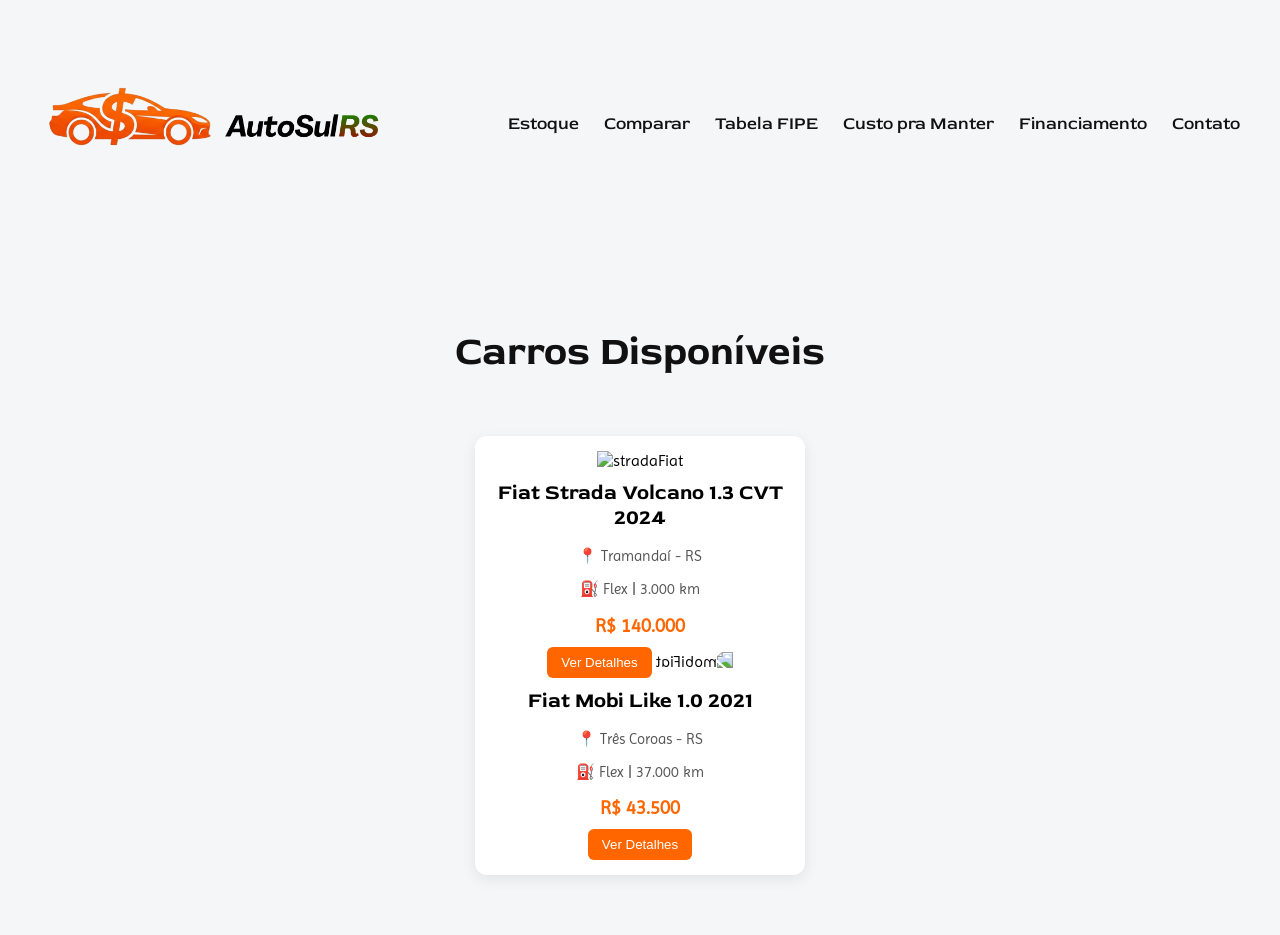
==== Modulo D/Exercicio1_HTML-CSS/estoque.html @ 31c5c865 "Add files via upload" ====
<!DOCTYPE html>
<html lang="pt-br">

<head>
    <meta charset="UTF-8">
    <link rel="stylesheet" href="style.css" />
    <meta name="viewport" content="width=device-width, initial-scale=1.0">
    <title>Estoque - AutoSul RS</title>

</head>

<body>


    <header class="header1">
        <img src="logoAutoSul.png" alt="" width="350px" height="auto" />

        <nav class="naveBar">
            <a href="estoque.html">Estoque</a>
            <a href="comparador.html">Comparar</a>
            <a href="fipe.html">Tabela FIPE</a>
            <a href="custo.html">Custo pra Manter</a>
            <a href="financiar.html">Financiamento</a>
            <a href="contato.html">Contato</a>
        </nav>
         </header>
        <section class="estoq">
        <h1>Carros Disponíveis</h1>

        <div class="container">

            <div class="card">
                <img src="https://encrypted-tbn0.gstatic.com/images?q=tbn:ANd9GcTWNQIZoAokC1V9GrRYMMf9noJxOF2KukaozA&s"
                    alt="stradaFiat" width="400px" height="auto">
                <h2>Fiat Strada Volcano 1.3 CVT 2024</h2>
                <p>📍 Tramandaí - RS</p>
                <p>⛽ Flex | 3.000 km</p>
                <h3>R$ 140.000</h3>
                <button>Ver Detalhes</button>

                 <img src="https://cdn.imagin.studio/getImage?customer=arelcerokm&countryCode=AR&zoomLevel=30&width=800&make=FIAT&modelFamily=MOBI"
                    class="fotoMobi" alt="mobiFiat" width="400px" height="auto">
                <h2>Fiat Mobi Like 1.0 2021</h2>
                <p>📍 Três Coroas - RS</p>
                <p>⛽ Flex | 37.000 km</p>
                <h3>R$ 43.500</h3>
                <button>Ver Detalhes</button>
            </div>
        </div>
</section>
   

</body>

</html>
---- Modulo D/Exercicio1_HTML-CSS/style.css ----
@import url('https://fonts.googleapis.com/css2?family=Red+Rose:wght@300..700&display=swap');
@import url('https://fonts.googleapis.com/css2?family=Imprima&display=swap');

/* RESET BÁSICO */
body {
  margin: 0;
  padding: 0;
  font-family: "Imprima", sans-serif;
  background-color: #f5f6f8;
}

/* ===== HEADER ===== */
.header1 {
  display: flex;
  align-items: center;
  justify-content: space-between;
  padding: 20px 40px;
}

.header1 img {
  margin-top: 10px;
}

.naveBar {
  display: flex;
  align-items: center;
  gap: 25px;
}

.naveBar a {
  text-decoration: none;
  color: #111;
  font-family: "Red Rose", serif;
  font-weight: 500;
  font-size: 1.1rem;
  transition: 0.2s;
}

.naveBar a:hover {
  color: #ff6600;
}

.divHeader1 a {
  text-decoration: none;
  background-color: #ff6600;
  color: white;
  padding: 8px 16px;
  border-radius: 6px;
  font-family: "Red Rose", serif;
  transition: 0.2s;
}

.divHeader1 a:hover {
  background-color: #cc5200;
}

.inicio {
  max-width: 900px;
  margin: 100px auto;
  padding: 0 20px;
  text-align: center;
}

.inicio h2 {
  font-size: 3rem;
  font-family: "Red Rose", serif;
  margin-bottom: 30px;
  color: #111;
}

.inicio p {
  font-size: 1.05rem;
  line-height: 1.8;
  color: #444;
  margin-bottom: 20px;
}

.inicio .highlight {
  margin-top: 30px;
  font-style: italic;
  color: #777;
}

/* Estoque */

h1 {

  text-align: center;
  font-family: "Red Rose", serif;
  margin-top: 80px;
  font-size: 2.5rem;
  color: #111;
}

.container {
  max-width: 1200px;
  margin: 60px auto;
  display: flex;
  justify-content: center;
  flex-wrap: wrap;
  gap: 30px;
}

.card {
  background: white;
  width: 300px;
  padding: 15px;
  border-radius: 12px;
  box-shadow: 0 4px 15px rgba(0,0,0,0.08);
  text-align: center;
  transition: 0.2s ease;
}

.card:hover {
  transform: translateY(-5px);
}

.card h2 {
  font-family: "Red Rose", serif;
  font-size: 1.3rem;
  margin-top: 10px;
}

.card p {
  font-size: 0.95rem;
  color: #555;
}

.card h3 {
  color: #ff6600; /* cor principal laranja */
  font-size: 1.2rem;
  margin: 10px 0;
}

.card button {
  background-color: #ff6600;
  border: none;
  color: white;
  padding: 8px 14px;
  border-radius: 6px;
  cursor: pointer;
  transition: 0.2s;
}

.card button:hover {
  background-color: #cc5200;
}

.fotoMobi{
transform: scaleX(-1);
image-rendering: auto;

}
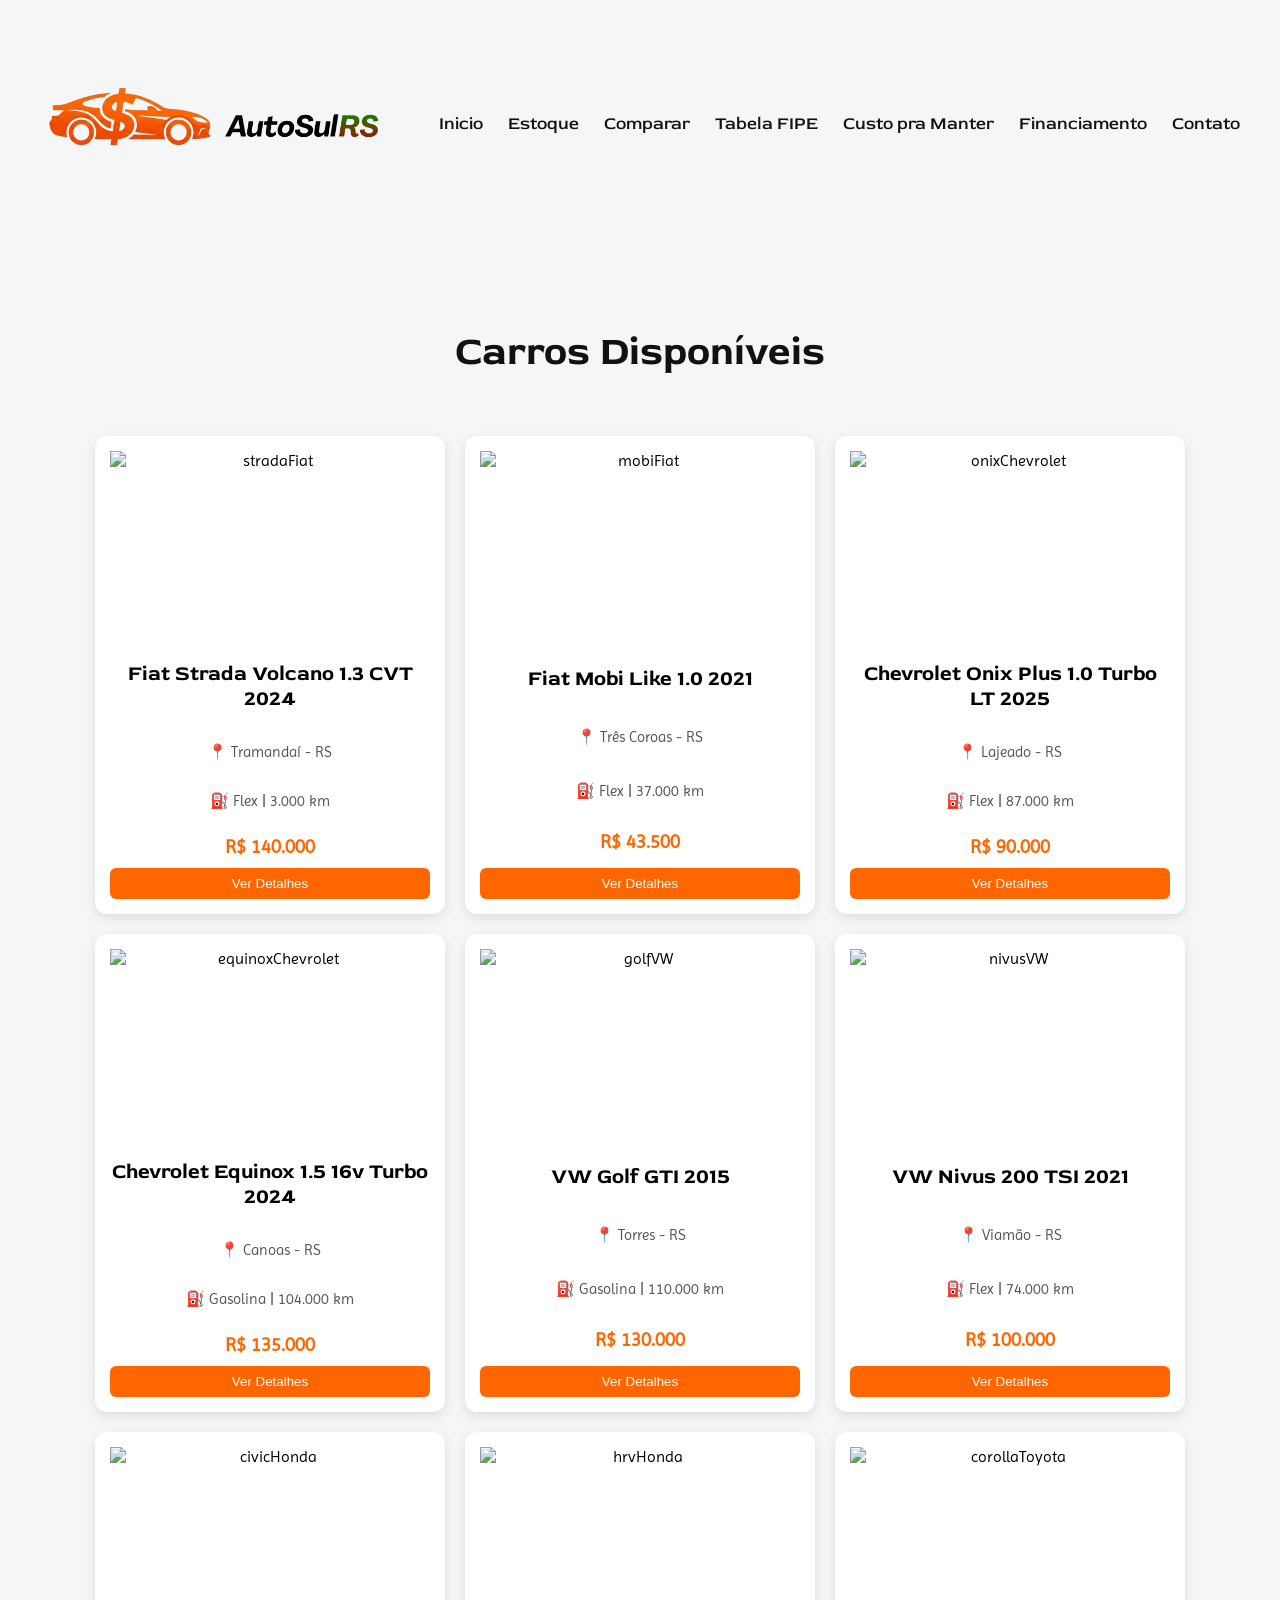
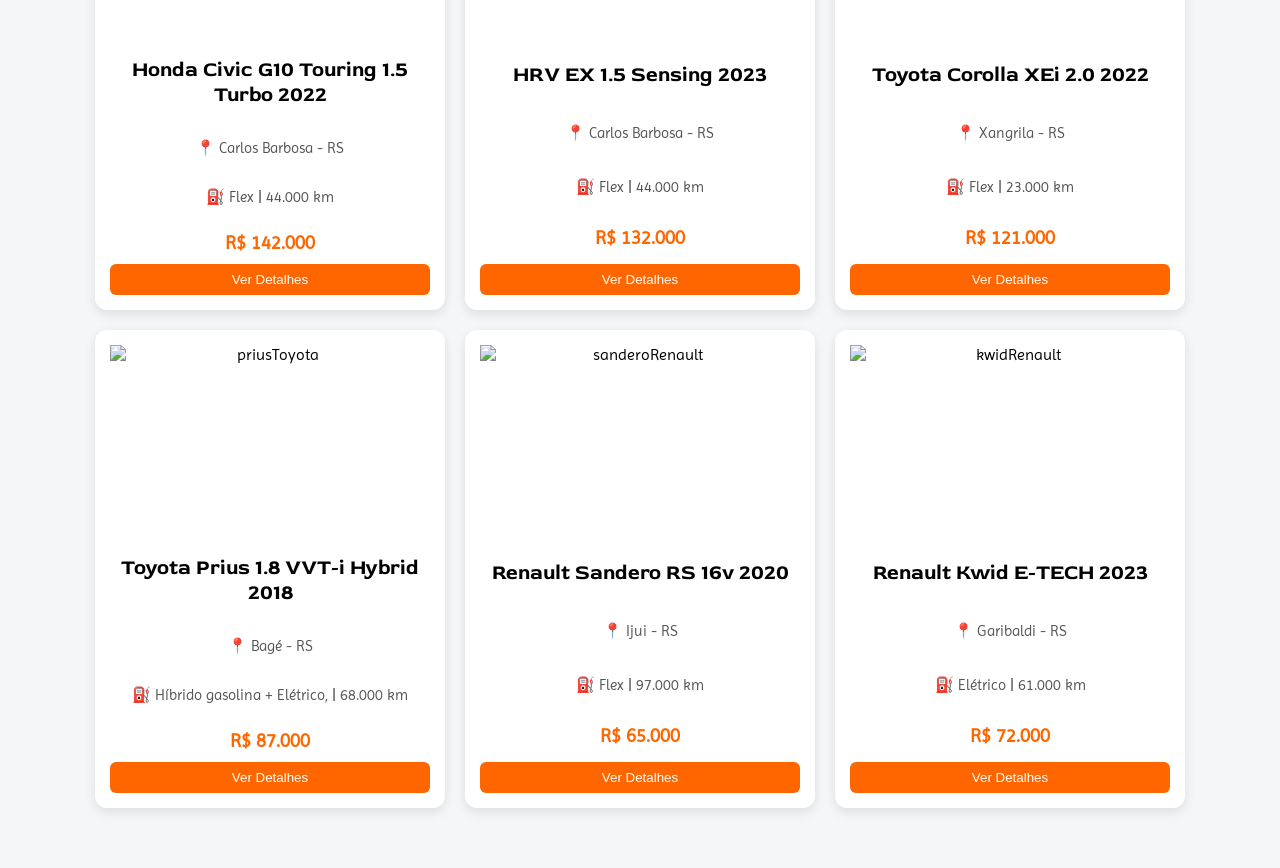
==== commit c68e3aba: "Add files via upload" ====
--- a/Modulo D/Exercicio1_HTML-CSS/estoque.html
+++ b/Modulo D/Exercicio1_HTML-CSS/estoque.html
@@ -16,6 +16,7 @@
         <img src="logoAutoSul.png" alt="" width="350px" height="auto" />
 
         <nav class="naveBar">
+            <a href="exercicioAula01.html">Inicio</a>
             <a href="estoque.html">Estoque</a>
             <a href="comparador.html">Comparar</a>
             <a href="fipe.html">Tabela FIPE</a>
@@ -23,32 +24,142 @@
             <a href="financiar.html">Financiamento</a>
             <a href="contato.html">Contato</a>
         </nav>
-         </header>
-        <section class="estoq">
+    </header>
+    <section class="estoq">
         <h1>Carros Disponíveis</h1>
 
         <div class="container">
 
             <div class="card">
-                <img src="https://encrypted-tbn0.gstatic.com/images?q=tbn:ANd9GcTWNQIZoAokC1V9GrRYMMf9noJxOF2KukaozA&s"
+                <img src="https://cdn.dealerspace.ai/saga/fiat-strada-volcano-1.3-flex--conforto--economia-e-potencia-no-trabalho-saga-fiat.webp"
                     alt="stradaFiat" width="400px" height="auto">
                 <h2>Fiat Strada Volcano 1.3 CVT 2024</h2>
                 <p>📍 Tramandaí - RS</p>
                 <p>⛽ Flex | 3.000 km</p>
                 <h3>R$ 140.000</h3>
                 <button>Ver Detalhes</button>
+                
+            </div>
 
-                 <img src="https://cdn.imagin.studio/getImage?customer=arelcerokm&countryCode=AR&zoomLevel=30&width=800&make=FIAT&modelFamily=MOBI"
+            <div class="card">
+                <img src="https://storage.googleapis.com/dealersites-content/dealersites/vehicles/versions/fiat/foto730_43356.webp"
                     class="fotoMobi" alt="mobiFiat" width="400px" height="auto">
                 <h2>Fiat Mobi Like 1.0 2021</h2>
                 <p>📍 Três Coroas - RS</p>
                 <p>⛽ Flex | 37.000 km</p>
                 <h3>R$ 43.500</h3>
                 <button>Ver Detalhes</button>
+                
             </div>
+
+            <div class="card">
+                <img src="https://www.chevrolet.com.br/content/dam/chevrolet/south-america/brazil/portuguese/index/portable-navigation/jellys/02-images/onix-plus-premiere-prata.jpg?imwidth=1200"
+                    alt="onixChevrolet" width="300px" height="auto">
+                <h2>Chevrolet Onix Plus 1.0 Turbo LT 2025</h2>
+                <p>📍 Lajeado - RS</p>
+                <p>⛽ Flex | 87.000 km</p>
+                <h3>R$ 90.000</h3>
+                <button>Ver Detalhes</button>
+                
+            </div>
+
+            <div class="card">
+                <img src="https://vinpxc.inventoryrsc.com/Catalog/66be4edcae17bd8c977543af.png" alt="equinoxChevrolet"
+                    width="300px" height="auto">
+                <h2>Chevrolet Equinox 1.5 16v Turbo 2024</h2>
+                <p>📍 Canoas - RS</p>
+                <p>⛽ Gasolina | 104.000 km</p>
+                <h3>R$ 135.000</h3>
+                <button>Ver Detalhes</button>
+            </div>
+
+            <div class="card">
+                <img src="https://platform.cstatic-images.com/in/v2/stock_photos/9bc4b79d-44b8-4ca1-9ab6-3fba5af5c340/92e136ee-384d-4e8b-a625-69348d1d63ea.png"
+                    alt="golfVW" width="300px" height="auto">
+                <h2>VW Golf GTI 2015</h2>
+                <p>📍 Torres - RS</p>
+                <p>⛽ Gasolina | 110.000 km</p>
+                <h3>R$ 130.000</h3>
+                <button>Ver Detalhes</button>
+            </div>
+
+            <div class="card">
+                <img src="https://www.carone.com.ar/wp-content/uploads/2021/09/vw-nivus-2021.png"
+                    alt="nivusVW" width="500px" height="auto">
+                <h2>VW Nivus 200 TSI 2021</h2>
+                <p>📍 Viamão - RS</p>
+                <p>⛽ Flex | 74.000 km</p>
+                <h3>R$ 100.000</h3>
+                <button>Ver Detalhes</button>
+            </div>
+
+            <div class="card">
+                <img src="https://cdn.buttercms.com/3jc649okRTCStdaBomY2" alt="civicHonda" width="350px" height="auto">
+                <h2>Honda Civic G10 Touring 1.5 Turbo 2022</h2>
+                <p>📍 Carlos Barbosa - RS</p>
+                <p>⛽ Flex | 44.000 km</p>
+                <h3>R$ 142.000</h3>
+                <button>Ver Detalhes</button>
+
+            </div>
+
+            <div class="card">
+                <img src="https://http2.mlstatic.com/D_NQ_NP_737738-MLA78798614311_082024-B.webp"
+                    alt="hrvHonda" width="300px" height="auto">
+                <h2>HRV EX 1.5 Sensing 2023</h2>
+                <p>📍 Carlos Barbosa - RS</p>
+                <p>⛽ Flex | 44.000 km</p>
+                <h3>R$ 132.000</h3>
+                <button>Ver Detalhes</button>
+            </div>
+
+
+            <div class="card">
+                <img src="https://quatrorodas.abril.com.br/wp-content/uploads/2023/07/corolla-altis-premium-2023-e1690813069500.jpg?quality=70&strip=info"
+                    alt="corollaToyota" width="300px" height="auto">
+                <h2>Toyota Corolla XEi 2.0 2022</h2>
+                <p>📍 Xangrila - RS</p>
+                <p>⛽ Flex | 23.000 km</p>
+                <h3>R$ 121.000</h3>
+                <button>Ver Detalhes</button>
+            </div>
+
+
+            <div class="card">
+                <img src="https://platform.cstatic-images.com/in/v2/stock_photos/7e4f85e1-91d3-476a-b761-e16dc502f472/ec54e7d7-f6ba-44c5-bb9e-3aae33524d26.png"
+                    alt="priusToyota" width="300px" height="auto">
+                <h2>Toyota Prius 1.8 VVT-i Hybrid 2018</h2>
+                <p>📍 Bagé - RS</p>
+                <p>⛽ Híbrido gasolina + Elétrico, | 68.000 km</p>
+                <h3>R$ 87.000</h3>
+                <button>Ver Detalhes</button>
+            </div>
+
+            <div class="card">
+                <img src="https://www.webmotors.com.br/imagens/prod/346363/RENAULT_SANDERO_2.0_16V_HIFLEX_RS_MANUAL_34636305391606463.webp"
+                    alt="sanderoRenault" width="300px" height="auto">
+                <h2>Renault Sandero RS 16v 2020</h2>
+                <p>📍 Ijui - RS</p>
+                <p>⛽ Flex | 97.000 km</p>
+                <h3>R$ 65.000</h3>
+                <button>Ver Detalhes</button>
+            </div>
+
+            <div class="card">
+                <img src="https://http2.mlstatic.com/D_NQ_NP_818635-MLA79577768476_102024-B.webp"
+                    alt="kwidRenault" width="350px" height="auto">
+                <h2>Renault Kwid E-TECH 2023</h2>
+                <p>📍 Garibaldi - RS</p>
+                <p>⛽ Elétrico | 61.000 km</p>
+                <h3>R$ 72.000</h3>
+                <button>Ver Detalhes</button>
+            </div>
+
+
         </div>
-</section>
-   
+        </div>
+    </section>
+
 
 </body>
 
--- a/Modulo D/Exercicio1_HTML-CSS/style.css
+++ b/Modulo D/Exercicio1_HTML-CSS/style.css
@@ -1,7 +1,6 @@
-@import url('https://fonts.googleapis.com/css2?family=Red+Rose:wght@300..700&display=swap');
-@import url('https://fonts.googleapis.com/css2?family=Imprima&display=swap');
+@import url("https://fonts.googleapis.com/css2?family=Red+Rose:wght@300..700&display=swap");
+@import url("https://fonts.googleapis.com/css2?family=Imprima&display=swap");
 
-/* RESET BÁSICO */
 body {
   margin: 0;
   padding: 0;
@@ -9,7 +8,6 @@
   background-color: #f5f6f8;
 }
 
-/* ===== HEADER ===== */
 .header1 {
   display: flex;
   align-items: center;
@@ -26,6 +24,7 @@
   align-items: center;
   gap: 25px;
 }
+
 
 .naveBar a {
   text-decoration: none;
@@ -51,7 +50,7 @@
 }
 
 .divHeader1 a:hover {
-  background-color: #cc5200;
+  background-color: #923a00;
 }
 
 .inicio {
@@ -84,7 +83,6 @@
 /* Estoque */
 
 h1 {
-
   text-align: center;
   font-family: "Red Rose", serif;
   margin-top: 80px;
@@ -98,21 +96,29 @@
   display: flex;
   justify-content: center;
   flex-wrap: wrap;
-  gap: 30px;
+  gap: 20px;
 }
 
 .card {
+  width: 320px;
   background: white;
-  width: 300px;
   padding: 15px;
   border-radius: 12px;
-  box-shadow: 0 4px 15px rgba(0,0,0,0.08);
   text-align: center;
-  transition: 0.2s ease;
+  box-shadow: 0 4px 12px rgba(0, 0, 0, 0.1);
+  display: flex;
+  flex-direction: column;
+  justify-content: space-between;
 }
 
 .card:hover {
   transform: translateY(-5px);
+}
+
+.card img {
+    width: 100%;
+    height: 200px;
+    object-fit: contain; 
 }
 
 .card h2 {
@@ -127,7 +133,7 @@
 }
 
 .card h3 {
-  color: #ff6600; /* cor principal laranja */
+  color: #ff6600; 
   font-size: 1.2rem;
   margin: 10px 0;
 }
@@ -143,11 +149,22 @@
 }
 
 .card button:hover {
-  background-color: #cc5200;
+  background-color: #923a00;
 }
 
-.fotoMobi{
-transform: scaleX(-1);
-image-rendering: auto;
 
+/*Login */
+
+form a{
+  text-decoration: none;
+  background-color: #ff6600;
+  color: white;
+  padding: 8px 16px;
+  border-radius: 6px;
+  font-family: "Red Rose", serif;
+  transition: 0.2s;
 }
+form{ a:hover {
+  background-color: #923a00;
+}
+}
